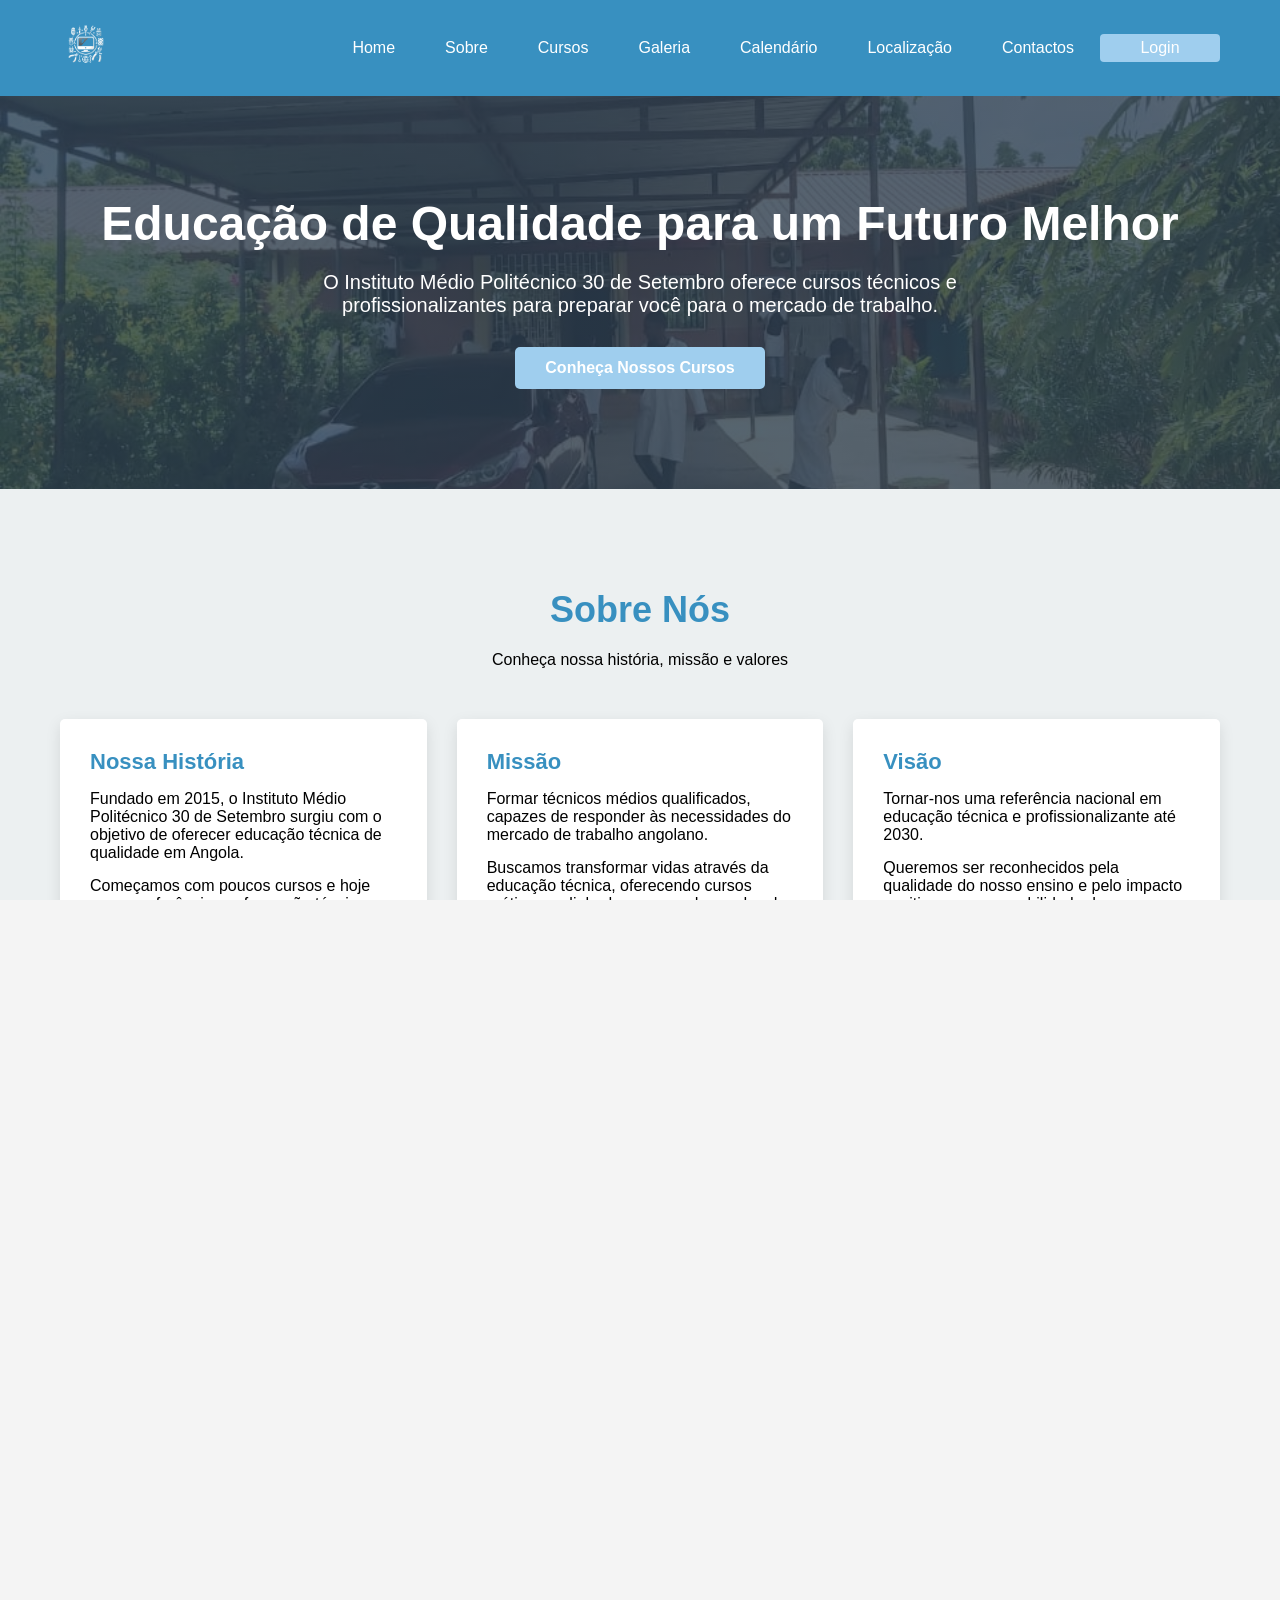
==== index.html @ a4d34aa7 "sending contact" ====
<!DOCTYPE html>
<html lang="pt">
<head>
    <meta charset="UTF-8">
    <meta name="viewport" content="width=device-width, initial-scale=1.0">
    <title>Instituto Médio Politécnico 30 de Setembro</title>
    <link rel="stylesheet" href="css/style.css">
    <link rel="stylesheet" href="css/global.css">
    <link rel="stylesheet" href="css/message-modal.css">
</head>
<body>
    <!-- Header -->
     <!-- From Uiverse.io by abrahamcalsin --> 
  
    <header>
        <div class="container">
            
            <nav>
                <div class="logo"><img src="assets/logo-branco.png" alt=""></span></div>
                
                <button class="mobile-menu-btn">☰</button>
                
                <ul class="menu">
                    <li><a href="#home">Home</a></li>
                    <li><a href="#sobre">Sobre</a></li>
                    <li><a href="#cursos">Cursos</a></li>
                    <li><a href="#galeria">Galeria</a></li>
                    <li><a href="#calendario">Calendário</a></li>
                    <li><a href="#localizacao">Localização</a></li>
                    <li><a href="#contactos">Contactos</a></li>
                    <a href="admin/login.html" class="btn-login">Login</a>
                </ul>
                
                
            </nav>
        </div>
    </header>
    
    <!-- Home/Hero Section -->
    <section class="hero" id="home">
        <div class="container">
            <h1>Educação de Qualidade para um Futuro Melhor</h1>
            <p>O Instituto Médio Politécnico 30 de Setembro oferece cursos técnicos e profissionalizantes para preparar você para o mercado de trabalho.</p>
            <a href="#cursos" class="btn-start">Conheça Nossos Cursos</a>
        </div>
    </section>
    
<!-- Sobre Section -->
<section class="section section-bg" id="sobre">
    <div class="container">
        <div class="section-title">
            <h2>Sobre Nós</h2>
            <p>Conheça nossa história, missão e valores</p>
        </div>
        
        <div class="grid" style="margin-bottom: 50px;">
            <div class="card">
                <h3>Nossa História</h3>
                <p>Fundado em 2015, o Instituto Médio Politécnico 30 de Setembro surgiu com o objetivo de oferecer educação técnica de qualidade em Angola.</p>
                <p>Começamos com poucos cursos e hoje somos referência em formação técnica, com mais de 2.000 alunos formados e parcerias com empresas locais.</p>
            </div>
            
            <div class="card">
                <h3>Missão</h3>
                <p>Formar técnicos médios qualificados, capazes de responder às necessidades do mercado de trabalho angolano.</p>
                <p>Buscamos transformar vidas através da educação técnica, oferecendo cursos práticos e alinhados com as demandas do setor produtivo.</p>
            </div>
            
            <div class="card">
                <h3>Visão</h3>
                <p>Tornar-nos uma referência nacional em educação técnica e profissionalizante até 2030.</p>
                <p>Queremos ser reconhecidos pela qualidade do nosso ensino e pelo impacto positivo na empregabilidade dos nossos alunos.</p>
            </div>
        </div>
    
        
        <div class="grid" style="margin-top: 50px;">
            <div class="card">
                <h3>Nossos Números</h3>
                <ul style="list-style-type: none;">
                    <li>✅ 2.000+ alunos formados</li>
                    <li>✅ 85% taxa de empregabilidade</li>
                    <li>✅ 12 cursos disponíveis</li>
                    <li>✅ 25 professores qualificados</li>
                    <li>✅ 5 laboratórios equipados</li>
                </ul>
            </div>
            
            <div class="card">
                <h3>Nossa Equipe</h3>
                <p>Contamos com professores que são profissionais atuantes no mercado, trazendo experiências reais e conhecimentos atualizados.</p>
                <p>Nosso corpo docente possui formação superior nas suas áreas de atuação, com média de 8 anos de experiência.</p>
            </div>
            
            <div class="card">
                <h3>Parcerias</h3>
                <p>Trabalhamos com as principais empresas e instituições angolanas:</p>
                <div style="display: flex; flex-wrap: wrap; gap: 15px; margin-top: 10px;">
                  
                </div>
            </div>
        </div>
    </div>
</section>
    
    <!-- Cursos Section -->
    <section class="section" id="cursos">
        <div class="container">
            <div class="section-title">
                <h2>Nossos Cursos</h2>
                <p>Programas de formação técnica para todas as áreas</p>
            </div>
            
          
            <div class="grid">
                <div class="card">
                    <h3>Informática</h3>
                    <p>Curso completo de informática com ênfase em programação, redes e manutenção de equipamentos.</p>
                    <p><strong>Area:</strong>Ti</p>
                    <p><strong>Duração:</strong> 3 anos</p>
                    <p><strong>Vagas:</strong> 100</p>
                </div>
                
                <div class="card">
                    <h3>Informática</h3>
                    <p>Curso completo de informática com ênfase em programação, redes e manutenção de equipamentos.</p>
                    <p><strong>Area:</strong>Ti</p>
                    <p><strong>Duração:</strong> 3 anos</p>
                    <p><strong>Vagas:</strong> 100</p>
                </div>
                
                <div class="card">
                    <h3>Informática</h3>
                    <p>Curso completo de informática com ênfase em programação, redes e manutenção de equipamentos.</p>
                    <p><strong>Area:</strong>Ti</p>
                    <p><strong>Duração:</strong> 3 anos</p>
                    <p><strong>Vagas:</strong> 100</p>
                </div>
                
                <div class="card">
                    <h3>Informática</h3>
                    <p>Curso completo de informática com ênfase em programação, redes e manutenção de equipamentos.</p>
                    <p><strong>Area:</strong>Ti</p>
                    <p><strong>Duração:</strong> 3 anos</p>
                    <p><strong>Vagas:</strong> 100</p>
                </div>
                <div class="card">
                    <h3>Informática</h3>
                    <p>Curso completo de informática com ênfase em programação, redes e manutenção de equipamentos.</p>
                    <p><strong>Area:</strong>Ti</p>
                    <p><strong>Duração:</strong> 3 anos</p>
                    <p><strong>Vagas:</strong> 100</p>
                </div>
                <div class="card">
                    <h3>Informática</h3>
                    <p>Curso completo de informática com ênfase em programação, redes e manutenção de equipamentos.</p>
                    <p><strong>Area:</strong>Ti</p>
                    <p><strong>Duração:</strong> 3 anos</p>
                    <p><strong>Vagas:</strong> 100</p>
                </div>
            </div>
        </div>
    </section>
    
    <!-- Galeria Section -->
    <section class="section section-bg" id="galeria">
        <div class="container">
            <div class="section-title">
                <h2>Galeria</h2>
                <p>Momentos da nossa instituição e eventos</p>
            </div>
            
            <div class="gallery">
                <div class="gallery-item">
                    <img src="https://images.unsplash.com/photo-1522202176988-66273c2fd55f?ixlib=rb-1.2.1&auto=format&fit=crop&w=500&q=60" alt="Alunos em aula">
                </div>
                <div class="gallery-item">
                    <img src="https://images.unsplash.com/photo-1523240795612-9a054b0db644?ixlib=rb-1.2.1&auto=format&fit=crop&w=500&q=60" alt="Formatura">
                </div>
                <div class="gallery-item">
                    <img src="https://images.unsplash.com/photo-1434030216411-0b793f4b4173?ixlib=rb-1.2.1&auto=format&fit=crop&w=500&q=60" alt="Laboratório">
                </div>
                <div class="gallery-item">
                    <img src="https://images.unsplash.com/photo-1523050854058-8df90110c9f1?ixlib=rb-1.2.1&auto=format&fit=crop&w=500&q=60" alt="Evento cultural">
                </div>
                <div class="gallery-item">
                    <img src="https://images.unsplash.com/photo-1541178735493-479c1a27ed24?ixlib=rb-1.2.1&auto=format&fit=crop&w=500&q=60" alt="Workshop">
                </div>
                <div class="gallery-item">
                    <img src="https://images.unsplash.com/photo-1503676260728-1c00da094a0b?ixlib=rb-1.2.1&auto=format&fit=crop&w=500&q=60" alt="Biblioteca">
                </div>
            </div>
        </div>
    </section>
    
    <!-- Calendário Section -->
    <section class="section" id="calendario">
        <div class="container">
            <div class="section-title">
                <h2>Calendário Inscrições</h2>
                <p>Datas importantes para matrículas e eventos</p>
            </div>
            
            <div class="calendar">
                <table>
                    <thead>
                        <tr>
                            <th>Curso</th>
                            <th>Título</th>
                            <th>Término</th>
                            <th>Descrição</th>
                            <th>Ação</th>
                        </tr>
                    </thead>
                    <tbody>
                        <tr>
                            <td>Informática</td>
                            <td>Inscrições para o ano lectivo de 2026</td>
                            <td>15/12/2026</td>
                            <td class="event">Este ano vai ser cadastrado novos alunos</td>
                            <td><button class="apply-btn" onclick="openModal('Informática')">Inscrever-se</button></td>
                        </tr>
                        <tr>
                            <td>Electrónica</td>
                            <td>Inscrições para o ano lectivo de 2026</td>
                            <td>15/12/2026</td>
                            <td class="event">Este ano vai ser cadastrado novos alunos</td>
                            <td><button class="apply-btn" onclick="openModal('Electrónica')">Inscrever-se</button></td>
                        </tr>
                        <tr>
                            <td>Mecânica</td>
                            <td>Inscrições para o ano lectivo de 2026</td>
                            <td>15/12/2026</td>
                            <td class="event">Este ano vai ser cadastrado novos alunos</td>
                            <td><button class="apply-btn" onclick="openModal('Mecânica')">Inscrever-se</button></td>
                        </tr>
                        <tr>
                            <td>Enfermagem</td>
                            <td>Inscrições para o ano lectivo de 2026</td>
                            <td>15/12/2026</td>
                            <td class="event">Este ano vai ser cadastrado novos alunos</td>
                            <td><button class="apply-btn" onclick="openModal('Enfermagem')">Inscrever-se</button></td>
                        </tr>
                    </tbody>
                </table>
            </div>
        </div>
    </section>

    <div class="modal-overlay" id="matriculaModal">
        <div class="modal-matricula">
            <div class="modal-header">
                <div class="header-logo">
                    <h2>FICHA DE CONFIRMAÇÃO DE INSCRIÇÃO</h2>
                </div>
                <span class="close-modal" onclick="closeModal()">&times;</span>
            </div>
            
            <div class="modal-body">
                <!-- Página 1 - Dados Pessoais -->
                <div class="page active" id="page1">
                    <div class="form-row">
                        <div class="form-group">
                            <label for="idade">IDADE</label>
                            <input type="number" id="idade" name="idade">
                        </div>
                        <div class="form-group">
                            <label for="sexo">SEXO</label>
                            <select id="sexo" name="sexo">
                                <option value="">Selecione</option>
                                <option value="M">Masculino</option>
                                <option value="F">Feminino</option>
                            </select>
                        </div>
                        <div class="form-group">
                            <label for="processo">PROCESSO Nº</label>
                            <input type="text" id="processo" name="processo">
                        </div>
                    </div>
                    
                    <div class="form-group">
                        <label for="nome">NOME COMPLETO</label>
                        <input type="text" id="nome" name="nome">
                    </div>
                    
                    <div class="form-group">
                        <label for="filiacao">FILIAÇÃO</label>
                        <input type="text" id="filiacao" name="filiacao">
                    </div>
                    
                    <div class="form-row">
                        <div class="form-group">
                            <label for="contacto_aluno">CONTACTO DO ALUNO</label>
                            <input type="text" id="contacto_aluno" name="contacto_aluno">
                        </div>
                        <div class="form-group">
                            <label for="contacto_encarregado">CONTACTO DO ENCARREGADO</label>
                            <input type="text" id="contacto_encarregado" name="contacto_encarregado">
                        </div>
                    </div>
                    
                    <div class="form-row">
                        <div class="form-group">
                            <label for="data_nascimento">DATA DE NASCIMENTO</label>
                            <input type="date" id="data_nascimento" name="data_nascimento">
                        </div>
                        <div class="form-group">
                            <label for="natural">NATURAL</label>
                            <input type="text" id="natural" name="natural">
                        </div>
                        <div class="form-group">
                            <label for="provincia">PROVÍNCIA</label>
                            <input type="text" id="provincia" name="provincia">
                        </div>
                    </div>
                    
                    <div class="form-row">
                        <div class="form-group">
                            <label for="tipo_identificacao">TIPO DE IDENTIFICAÇÃO</label>
                            <select id="tipo_identificacao" name="tipo_identificacao">
                                <option value="">Selecione</option>
                                <option value="BI">Bilhete de Identidade</option>
                                <option value="Passaporte">Passaporte</option>
                                <option value="Outro">Outro</option>
                            </select>
                        </div>
                        <div class="form-group">
                            <label for="numero_identificacao">NÚMERO DE IDENTIFICAÇÃO</label>
                            <input type="text" id="numero_identificacao" name="numero_identificacao">
                        </div>
                        <div class="form-group">
                            <label for="data_validade">DATA DE VALIDADE</label>
                            <input type="date" id="data_validade" name="data_validade">
                        </div>
                    </div>
                    
                    <div class="form-group">
                        <label for="arquivo_identificacao">ARQUIVO DE IDENTIFICAÇÃO</label>
                        <input type="file" id="arquivo_identificacao" name="arquivo_identificacao">
                    </div>
                    <div class="form-group">
                        <label for="arquivo_foto">FOTO TIPO PASSE</label>
                        <input type="file" id="arquivo_foto" name="arquivo_foto">
                    </div>
                </div>
                
                <!-- Página 2 - Dados Acadêmicos -->
                <div class="page" id="page2">
                    <div class="form-group">
                        <label for="ano_lectivo">ANO LECTIVO</label>
                        <input type="text" id="ano_lectivo" name="ano_lectivo" value="2024">
                    </div>
                    
                    
                    
                    <div class="form-group">
                        <label for="tipo_identificacao">CURSO</label>
                        <select id="tipo_identificacao" name="tipo_identificacao">
                            <option value="">Selecione</option>
                            <option value="electricidade">Electricidade</option>
                            <option value="informatica">Informática</option>
                            <option value="Outro">Outro</option>
                        </select>
                    </div>
                    
                    <div class="form-row">
                        <div class="form-group">
                            <label for="classe">CLASSE A FREQUENTAR</label>
                            <select id="classe" name="classe">
                                <option value="">Selecione</option>
                                <option value="10">10ª</option>
                                <option value="11">11ª</option>
                                <option value="12">12ª</option>
                                <option value="13">13ª</option>
                            </select>
                        </div>
                        <div class="form-group">
                            <label for="turno">TURNO</label>
                            <select id="turno" name="turno">
                                <option value="">Selecione</option>
                                <option value="MANHA">MANHÃ</option>
                                <option value="TARDE">TARDE</option>
                            </select>
                        </div>
                    </div>
                    
                    <div class="signature-area" style="display: none;">
                        <p>Certifica-se que o (a) aluno (a):</p>
                        <p>Confirmou a matrícula na <span id="classe_confirmacao">______</span> Classe no turno de <span id="turno_confirmacao">______</span> no curso de <span id="curso_confirmacao">______</span></p>
                        <p>Instituto Politécnico Nº2039 "30 de Setembro" aos <span id="data_confirmacao"></span></p>
                        <p>O (A) FUNCIONÁRIO (A)</p>
                    </div>
                </div>
            </div>
            
            <div class="modal-footer">
                <button class="btn btn-secondary" id="btn-voltar" style="display: none;">Voltar</button>
                <button class="btn btn-primary" id="btn-avancar">Avançar</button>
                <button class="btn btn-primary" id="btn-confirmar" style="display: none;">Confirmar Inscrição</button>
            </div>
        </div>
    </div>
    
    <!-- Localização Section -->
    <section class="section section-bg" id="localizacao">
        <div class="container">
            <div class="section-title">
                <h2>Localização</h2>
                <p>Venha nos visitar em nossas instalações</p>
            </div>
            
            <div class="location">
                <div class="location-info">
                    <h3>Nossa Sede</h3>
                    <p><strong>Endereço:</strong>2573+6QX, Cabolombo</p>
                    <p><strong>Horário:</strong> Segunda a Sexta, 8h às 17h</p>
                    <p><strong>Telefone:</strong> +244 123 456 789</p>
                    <p><strong>Email:</strong> info@imp30setembro.edu.ao</p>
                    
                    <h3 style="margin-top: 30px;">Como Chegar</h3>
                    <p>Transporte público: Autocarros 120, 145, 201</p>
                    <p>Estacionamento dispoVagas no local</p>
                </div>
                
                <div class="location-map">
                    <iframe src="https://www.google.com/maps/embed?pb=!1m18!1m12!1m3!1d1970.41704689055!2d13.153512147496391!3d-8.987409532815944!2m3!1f0!2f0!3f0!3m2!1i1024!2i768!4f13.1!3m3!1m2!1s0x1a5221b99e3e63f9%3A0x634019f3103c2341!2sIMP%2030%20de%20Setembro%20UGP!5e0!3m2!1spt-PT!2sao!4v1743249727822!5m2!1spt-PT!2sao" width="600" height="450" style="border:0;" allowfullscreen="" loading="lazy" referrerpolicy="no-referrer-when-downgrade"></iframe>
                </div>
            </div>
        </div>
    </section>
    
    <!-- Contactos Section -->
    <section class="section" id="contactos">
        <div class="container">
            <div class="section-title">
                <h2>Contactos</h2>
                <p>Entre em contato conosco para mais informações</p>
            </div>
            
            <div class="contact-form">
            <form action="controllers/contactos.php" method="POST" id="form-contato">
                <div class="form-group">
                    <label for="name">Nome Completo *</label>
                    <input type="text" id="name" name="nome" required minlength="3" maxlength="100">
                </div>
                
                <div class="form-group">
                    <label for="email">Email *</label>
                    <input type="email" id="email" name="email" required>
                </div>
                
                <div class="form-group">
                    <label for="subject">Assunto</label>
                    <input type="text" id="subject" name="assunto" maxlength="100">
                </div>
                
                <div class="form-group">
                    <label for="message">Mensagem *</label>
                    <textarea id="message" name="mensagem" required minlength="10" maxlength="1000"></textarea>
                </div>
                
                <button type="submit" class="btn">Enviar Mensagem</button>
            </form>

            </div>
        </div>
    </section>
    
    <!-- Footer -->
    <footer>
        <div class="container">
            <p>&copy; 2023 Instituto Médio Politécnico 30 de Setembro. Todos os direitos reservados.</p>
        </div>
    </footer>


    <script src="js/message-modal.js"></script>
    <script src="js/script.js"></script>
    <script src="apis/contacts.js"></script>
</body>
</html>
---- css/style.css ----
@import url('../css/modal-matricula.css');


* {
  margin: 0;
  padding: 0;
  box-sizing: border-box;
  font-family: Arial, sans-serif;
}

html, body {
  height: 100%;
  overflow-x: hidden;
}

a,
a:visited,
a:hover,
a:active {
text-decoration: none;
color: inherit;


}

a {
  all: unset; 
  display: inline-block;
  cursor: pointer; 
  text-decoration: none; 
  color: inherit; 
}

body {
  font-family: Arial, sans-serif;
  margin: 0;
  padding: 0;
  background-color: #f4f4f4;
}

h2 {
  margin: 20px 0;
}

:root {
  --primary: #3890C0;
  --secondary: #9fceee;
  --accent: #e74c3c;
  --light: #ecf0f1;
  --dark: #2c3e50;
  --transition-time: 0.3s;
  --transition-type: ease-in-out;
}

* {
  scroll-behavior: smooth;
}

.container {
  max-width: 1200px;
  z-index: 1;

  margin: 0 auto;
  padding: 0 20px;
  transition: all var(--transition-time) var(--transition-type);
}

/* Header */
header {
  background-color: var(--primary);
  color: white;
  padding: 20px 0;
  position: sticky;
  top: 0;
  z-index: 1;
  z-index: 100;
  overflow-y: hidden;
  transition: all var(--transition-time) var(--transition-type);
}

nav {
  z-index: 1;
  display: flex;
  justify-content: space-between;
  align-items: center;
   overflow-x: hidden;
  transition: all var(--transition-time) var(--transition-type);
}

.logo {
  font-size: 24px;
  font-weight: bold;
  transition: all var(--transition-time) var(--transition-type);
}

.logo img {
  width: 50px;
  transition: transform 0.5s ease;
}

.logo:hover img {
  transform: rotate(10deg) scale(1.1);
}

.logo span {
  color: var(--secondary);
  transition: color var(--transition-time) var(--transition-type);
}

.cadastrar {
  text-align: center;
  transition: all var(--transition-time) var(--transition-type);
}

.cadastrar a {
  text-decoration: underline;
  color: #2980b9;
  transition: all var(--transition-time) var(--transition-type);
}

.cadastrar a:hover {
  color: var(--accent);
  text-decoration: none;
}

.menu {
  display: flex;
  list-style: none;
  transition: all var(--transition-time) var(--transition-type);
}

.menu li {
  margin-left: 30px;
  transition: all var(--transition-time) var(--transition-type);
}

.menu a {
  color: white;
  text-decoration: none;
  font-weight: 500;
  transition: all var(--transition-time) var(--transition-type);
  padding: 5px 10px;
  border-radius: 4px;
}

.menu .btn-login {
  margin-left: 1rem;
}

.menu a:hover {
  color: var(--secondary);
  background-color: rgba(255, 255, 255, 0.1);
  transform: translateY(-2px);
}

.menu a:focus {
  outline: 2px solid var(--light);
  outline-offset: 3px;
}

.mobile-menu-btn {
  display: none;
  background: none;
  border: none;
  color: white;
  font-size: 24px;
  cursor: pointer;
  transition: transform 0.2s ease;
}

.mobile-menu-btn:active {
  transform: scale(0.9);
  
}

.menu.active{
  z-index: 100;
}

/* Hero Section */
.hero {
  background: linear-gradient(rgba(44, 62, 80, 0.8), rgba(44, 62, 80, 0.8)), url('./../assets/background.jpeg');
  background-size: cover;
  background-position: center;
  color: white;
  padding: 100px 0;
  text-align: center;
  /* animation: fadeIn 1s ease-out; */
}

@keyframes fadeIn {
  from { opacity: 0; }
  to { opacity: 1; }
}

.hero h1 {
  font-size: 48px;
  margin-bottom: 20px;
  animation: slideUp 0.8s ease-out;
}

.hero p {
  font-size: 20px;
  max-width: 800px;
  margin: 0 auto 30px;
  animation: slideUp 0.8s ease-out 0.2s forwards;
  opacity: 0;
}

@keyframes slideUp {
  from { 
    opacity: 0;
    transform: translateY(20px);
  }
  to { 
    opacity: 1;
    transform: translateY(0);
  }
}

.btn {
  display: inline-block;
  background-color: var(--secondary);
  color: white;
  width: 100%;
  padding: 12px 30px;
  border: none;
  border-radius: 5px;
  text-decoration: none;
  text-align: center;
  font-weight: bold;
  transition: all var(--transition-time) var(--transition-type);
  cursor: pointer;
}

.btn-login {
  display: inline-block;
  background-color: var(--secondary);
  color: white;
  width: 100px;
  padding: 12px 30px;
  border-radius: 5px;
  text-decoration: none;
  text-align: center;
  font-weight: bold;
  transition: all var(--transition-time) var(--transition-type);
  cursor: pointer;
}

.btn-start {
  display: inline-block;
  background-color: var(--secondary);
  color: white;
  padding: 12px 30px;
  border-radius: 5px;
  text-decoration: none;
  text-align: center;
  font-weight: bold;
  transition: all var(--transition-time) var(--transition-type);
  cursor: pointer;
  animation: pulse 2s infinite;
}

@keyframes pulse {
  0% { transform: scale(1); }
  50% { transform: scale(1.05); }
  100% { transform: scale(1); }
}

.btn:hover, .btn-login:hover, .btn-start:hover {
  background-color: #2980b9;
  transform: translateY(-3px);
  box-shadow: 0 10px 20px rgba(0,0,0,0.1);
}

.btn:focus, .btn-login:focus, .btn-start:focus {
  outline: none;
  box-shadow: 0 0 0 3px rgba(41, 128, 185, 0.5);
}

/* Common Sections */
.section {
  padding: 80px 0;
  transition: all var(--transition-time) var(--transition-type);
}

.section-title {
  text-align: center;
  margin-bottom: 50px;
  transition: all var(--transition-time) var(--transition-type);
}

.section-title h2 {
  font-size: 36px;
  color: var(--primary);
  position: relative;
  display: inline-block;
}

.section-title h2::after {
  content: '';
  position: absolute;
  width: 50%;
  height: 3px;
  background: var(--secondary);
  bottom: -10px;
  left: 25%;
  transform: scaleX(0);
  transform-origin: center;
  transition: transform 0.5s ease;
}

.section-title h2:hover::after {
  transform: scaleX(1);
}

.section-bg {
  background-color: var(--light);
}

.section-dark {
  background-color: var(--primary);
  color: white;
}

/* Timeline */
.timeline {
  position: relative;
  max-width: 800px;
  margin: 0 auto;
  transition: all var(--transition-time) var(--transition-type);
}

.timeline::after {
  content: '';
  position: absolute;
  width: 6px;
  background-color: var(--secondary);
  top: 0;
  bottom: 0;
  left: 50%;
  margin-left: -3px;
  transition: all var(--transition-time) var(--transition-type);
}

.timeline-item {
  padding: 10px 40px;
  position: relative;
  width: 50%;
  box-sizing: border-box;
  transition: all var(--transition-time) var(--transition-type);
}

.timeline-item::after {
  content: '';
  position: absolute;
  width: 25px;
  height: 25px;
  background-color: white;
  border: 4px solid var(--secondary);
  border-radius: 50%;
  top: 15px;
  z-index: 1;
  transition: all var(--transition-time) var(--transition-type);
}

.timeline-item:hover::after {
  background-color: var(--secondary);
  transform: scale(1.2);
}

.left {
  left: 0;
}

.right {
  left: 50%;
}

.left::after {
  right: -12px;
}

.right::after {
  left: -12px;
}

.timeline-content {
  padding: 20px;
  background-color: white;
  border-radius: 5px;
  box-shadow: 0 5px 15px rgba(0,0,0,0.1);
  transition: all var(--transition-time) var(--transition-type);
}

.timeline-content:hover {
  box-shadow: 0 10px 25px rgba(0,0,0,0.15);
}

.timeline-content h3 {
  color: var(--secondary);
  margin-bottom: 10px;
  transition: all var(--transition-time) var(--transition-type);
}

/* Grid Layout */
.grid {
  display: grid;
  grid-template-columns: repeat(auto-fit, minmax(300px, 1fr));
  gap: 30px;
  margin-top: 50px;
  transition: all var(--transition-time) var(--transition-type);
}

.card {
  background-color: white;
  border-radius: 5px;
  box-shadow: 0 5px 15px rgba(0,0,0,0.1);
  padding: 30px;
  transition: all var(--transition-time) var(--transition-type);
  transform: translateY(0);
}

.card:hover {
  transform: translateY(-10px);
  box-shadow: 0 15px 30px rgba(0,0,0,0.2);
}

.card h3 {
  color: var(--primary);
  margin-bottom: 15px;
  font-size: 22px;
  transition: all var(--transition-time) var(--transition-type);
}

.card:hover h3 {
  color: var(--accent);
}

.card p {
  margin-bottom: 15px;
  transition: all var(--transition-time) var(--transition-type);
}

/* Gallery */
.gallery {
  display: grid;
  grid-template-columns: repeat(auto-fill, minmax(250px, 1fr));
  gap: 20px;
  margin-top: 40px;
  transition: all var(--transition-time) var(--transition-type);
}

.gallery-item {
  overflow: hidden;
  border-radius: 5px;
  box-shadow: 0 5px 15px rgba(0,0,0,0.1);
  transition: all var(--transition-time) var(--transition-type);
  position: relative;
}

.gallery-item::before {
  content: '';
  position: absolute;
  top: 0;
  left: 0;
  right: 0;
  bottom: 0;
  background: rgba(0,0,0,0.3);
  opacity: 0;
  transition: opacity var(--transition-time) var(--transition-type);
  z-index: 1;
}

.gallery-item:hover::before {
  opacity: 1;
}

.gallery-item img {
  width: 100%;
  height: 200px;
  object-fit: cover;
  transition: transform 0.5s ease, filter 0.3s ease;
}

.gallery-item:hover img {
  transform: scale(1.05);
  filter: brightness(1.1);
}

/* Calendar */
.calendar {
  max-width: 100vw;
  margin: 40px auto 0;
  background: white;
  padding: 30px;
  border-radius: 5px;
  box-shadow: 0 5px 15px rgba(0,0,0,0.1);
  transition: all var(--transition-time) var(--transition-type);
  overflow-x: auto; /* Adiciona scroll horizontal quando necessário */
  -webkit-overflow-scrolling: touch; /* Scroll suave em dispositivos móveis */
}

.calendar::-webkit-scrollbar {
  height: 8px;
  width: 8px;
}

.calendar::-webkit-scrollbar-thumb {
  background-color: var(--secondary);
  border-radius: 4px;
}

.calendar::-webkit-scrollbar-track {
  background-color: var(--light);
  border-radius: 4px;
}

.calendar table {
  width: 100%;
  border-collapse: collapse;
  transition: all var(--transition-time) var(--transition-type);
  min-width: 600px; /* Largura mínima para garantir que a tabela não fique muito estreita */
}

.calendar th, .calendar td {
  padding: 10px;
  text-align: center;
  border: 1px solid #ddd;
  transition: all var(--transition-time) var(--transition-type);
  white-space: nowrap; /* Impede que o texto quebre em várias linhas */
}

.calendar th {
  background-color: var(--secondary);
  color: white;
}

.calendar td:hover {
  background-color: var(--light);
}

.calendar .event {
  background-color: var(--light);
  font-weight: bold;
  transition: all var(--transition-time) var(--transition-type);
}

.calendar .event:hover {
  background-color: var(--secondary);
  color: white;
}

/* Location */
.location {
  display: grid;
  grid-template-columns: 1fr 1fr;
  gap: 40px;
  margin-top: 40px;
  transition: all var(--transition-time) var(--transition-type);
}

.location-info h3 {
  margin-bottom: 20px;
  color: var(--primary);
  transition: all var(--transition-time) var(--transition-type);
}

.location-info p {
  margin-bottom: 15px;
  transition: all var(--transition-time) var(--transition-type);
}

.location-map {
  height: 400px;
  border-radius: 5px;
  overflow: hidden;
  box-shadow: 0 5px 15px rgba(0,0,0,0.1);
  transition: all var(--transition-time) var(--transition-type);
}

.location-map:hover {
  box-shadow: 0 10px 25px rgba(0,0,0,0.2);
}

.location-map iframe {
  width: 100%;
  height: 100%;
  border: none;
  transition: all var(--transition-time) var(--transition-type);
}

/* Contact Form */
.contact-form {
  max-width: 600px;
  margin: 0 auto;
  background-color: white;
  padding: 40px;
  border-radius: 5px;
  box-shadow: 0 5px 15px rgba(0,0,0,0.1);
  transition: all var(--transition-time) var(--transition-type);
}

.contact-form:hover {
  box-shadow: 0 10px 25px rgba(0,0,0,0.15);
}

.form-group {
  margin-bottom: 20px;
  transition: all var(--transition-time) var(--transition-type);
}

.form-group label {
  display: block;
  margin-bottom: 5px;
  font-weight: bold;
  transition: all var(--transition-time) var(--transition-type);
}

.form-group input,
.form-group textarea {
  width: 100%;
  padding: 10px;
  border: 1px solid #ddd;
  border-radius: 5px;
  transition: all var(--transition-time) var(--transition-type);
}

.form-group input:focus,
.form-group textarea:focus {
  outline: none;
  border-color: var(--secondary);
  box-shadow: 0 0 0 3px rgba(57, 144, 192, 0.2);
}

.form-group textarea {
  height: 150px;
  resize: vertical;
  transition: all var(--transition-time) var(--transition-type);
}

/* Footer */
footer {
  background-color: var(--dark);
  color: white;
  padding: 30px 0;
  text-align: center;
  transition: all var(--transition-time) var(--transition-type);
}

footer a {
  color: var(--secondary);
  transition: all var(--transition-time) var(--transition-type);
}

footer a:hover {
  color: white;
  text-decoration: none;
}

tbody {
  overflow-x: auto;
}

/* Modal */
.modal {
  display: none;
  position: fixed;
  z-index: 1000;
  left: 0;
  top: 0;
  width: 100%;
  height: 100%;
  overflow: auto;
  background-color: rgba(0,0,0,0.5);
  animation: fadeIn 0.3s ease-out;
}

.modal-content {
  background-color: white;
  margin: 10% auto;
  padding: 30px;
  border-radius: 5px;
  box-shadow: 0 5px 30px rgba(0,0,0,0.3);
  width: 90%;
  max-width: 600px;
  position: relative;
  animation: modalopen 0.5s;
}

@keyframes modalopen {
  from { opacity: 0; transform: translateY(-50px); }
  to { opacity: 1; transform: translateY(0); }
}

.close-btn {
  position: absolute;
  top: 15px;
  right: 15px;
  font-size: 24px;
  cursor: pointer;
  color: var(--dark);
  transition: all var(--transition-time) var(--transition-type);
}

.close-btn:hover {
  color: var(--accent);
  transform: rotate(90deg);
}

/* Estilo para o botão na tabela */
.apply-btn {
  background-color: var(--secondary);
  color: white;
  border: none;
  padding: 8px 15px;
  border-radius: 4px;
  cursor: pointer;
  transition: all var(--transition-time) var(--transition-type);
}

.apply-btn:hover {
  background-color: #2980b9;
  transform: translateY(-2px);
}

.apply-btn:focus {
  outline: none;
  box-shadow: 0 0 0 3px rgba(41, 128, 185, 0.5);
}

/* Ajustes na tabela */
.calendar td {
  vertical-align: middle;
  transition: all var(--transition-time) var(--transition-type);
}

/* Focus styles for accessibility */
a:focus, button:focus, input:focus, textarea:focus, select:focus {
  outline: 2px solid var(--secondary);
  outline-offset: 2px;
}

/* Responsive */
@media screen and (max-width: 768px) {
  .menu {
    display: none;
    flex-direction: column;
    position: fixed; /* Mudado de absolute para fixed */
    top: 80px; /* Ajustado para ficar abaixo do header */
    left: 0;
    right: 0;
    width: 97.2%;
    background-color: var(--primary);
    padding: 20px;
    animation: slideDown 0.3s ease-out;
    z-index: 99; /* Garante que fique acima de outros elementos */
    box-shadow: 0 10px 15px rgba(0,0,0,0.1);
  }
  
  .menu.active {
    display: flex;
  }
  
  .menu li {
    margin: 15px 0; /* Aumentado o espaçamento */
    width: 100%;
  }
  
  .menu a {
    display: block;
    padding: 10px;
    width: 100%;
  }
  
  .mobile-menu-btn {
    display: block;
    z-index: 100; /* Garante que o botão fique acima do menu */
  }
  
  .btn-login {
    margin-right: 0; /* Remove a margem errada */
    width: auto; /* Ajusta a largura */
    margin-left: 0;
  }
  
  .timeline::after {
    left: 31px;
  }

  .btn-login {
    align-items: flex-start;
    margin-right: 56rem;
  }
  
  .timeline-item {
    width: 100%;
    padding-left: 70px;
    padding-right: 25px;
  }
  
  .timeline-item::after {
    left: 18px;
  }
  
  .left::after,
  .right::after {
    left: 18px;
  }
  
  .right {
    left: 0;
  }
  
  .location {
    grid-template-columns: 1fr;
  }
  
  /* Smooth transitions for mobile menu */
  .mobile-menu-btn {
    transition: transform 0.2s ease;
  }
  
  .mobile-menu-btn:active {
    transform: scale(0.9);
  }

  .calendar {
    padding: 15px;
    margin: 20px auto 0;
  }
  
  .calendar th, .calendar td {
    padding: 8px 5px;
    font-size: 14px;
  }
}
---- css/global.css ----
html{
  overflow-x: hidden;
 
}

 .logo{
  width: 100px;
}

a,
a:visited,
a:hover,
a:active {
  text-decoration: none;
  color: inherit;
 
  
}

a {
    all: unset; 
    display: inline-block;
    cursor: pointer; 
    text-decoration: none; 
    color: inherit; 
}
---- css/message-modal.css ----
/* message-modal.css */
.message-modal {
    display: none;
    position: fixed;
    top: 50%;
    left: 50%;
    transform: translate(-50%, -50%);
    width: 350px;
    max-width: 90%;
    background-color: white;
    border-radius: 8px;
    box-shadow: 0 4px 12px rgba(0, 0, 0, 0.15);
    z-index: 1100;
    overflow: hidden;
}

.message-modal.active {
    display: block;
    animation: fadeIn 0.3s ease;
}

.message-modal-overlay {
    display: none;
    position: fixed;
    top: 0;
    left: 0;
    width: 100%;
    height: 100%;
    background-color: rgba(0, 0, 0, 0.5);
    z-index: 1099;
}

.message-modal-overlay.active {
    display: block;
}

.message-modal-header {
    padding: 16px 20px;
    display: flex;
    align-items: center;
    text-align: center;
    border-bottom: 1px solid #eee;
}

.message-modal-header.success {
    background-color: #4CAF50;
    color: white;
}

.message-modal-header.error {
    background-color: #f44336;
    color: white;
}

.message-modal-header.info {
    background-color: #2196F3;
    color: white;
}

.message-modal-header.warning {
    background-color: #ff9800;
    color: white;
}

.message-modal-icon {
    margin-right: 10px;
    font-size: 1.5rem;
}

.message-modal-title {
    margin: 0;
    font-size: 1.1rem;
    font-weight: 500;
    text-align: center;
}

.message-modal-body {
    padding: 20px;
    color: #555;
}

.message-modal-footer {
    padding: 12px 20px;
    display: flex;
    justify-content: flex-end;
    border-top: 1px solid #eee;
}

.message-modal-button {
    padding: 8px 16px;
    border: none;
    border-radius: 4px;
    width: 100%;
    background-color: #459FCF;
    color: white;
    cursor: pointer;
    transition: background-color 0.2s;
}

.message-modal-button:hover {
    background-color: #3a8ab8;
}

@keyframes fadeIn {
    from { opacity: 0; transform: translate(-50%, -60%); }
    to { opacity: 1; transform: translate(-50%, -50%); }
}
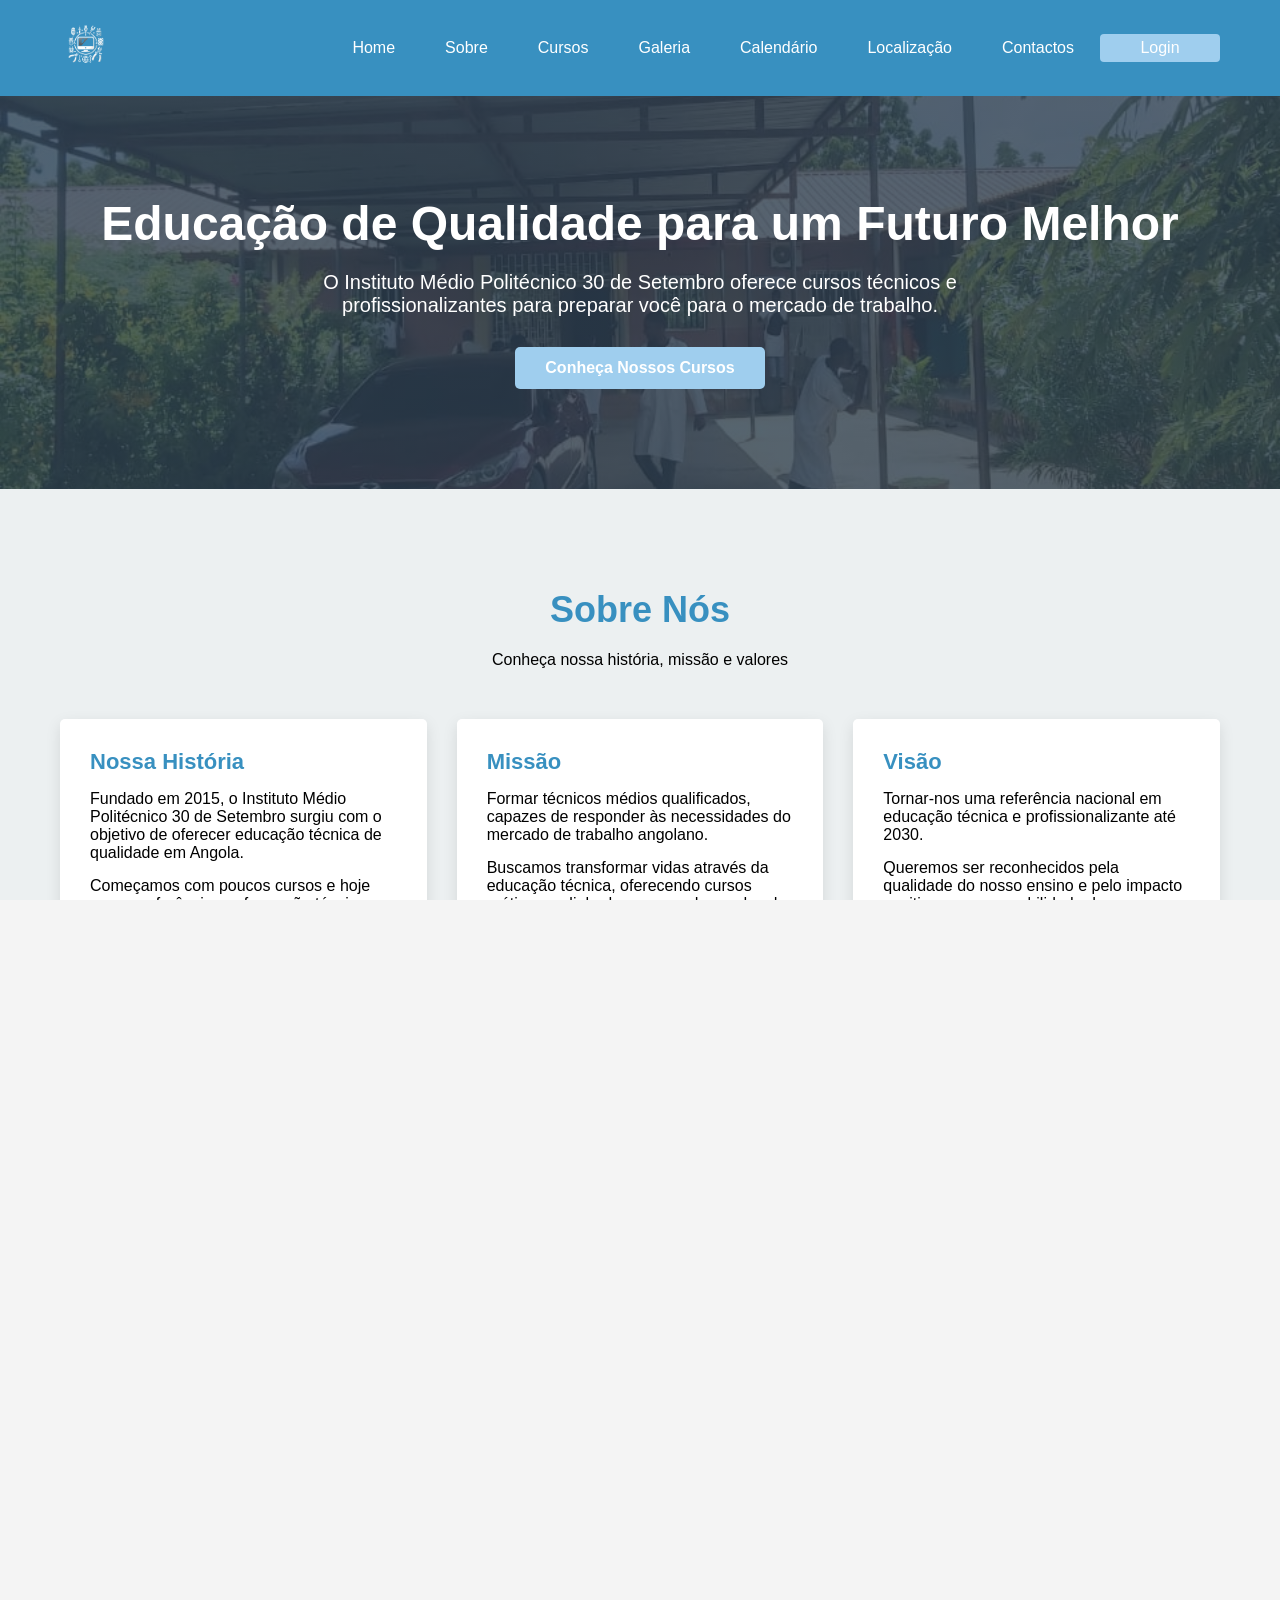
==== commit 1b90824d: "sending galery" ====
--- a/index.html
+++ b/index.html
@@ -162,37 +162,22 @@
         </div>
     </section>
     
-    <!-- Galeria Section -->
-    <section class="section section-bg" id="galeria">
-        <div class="container">
-            <div class="section-title">
-                <h2>Galeria</h2>
-                <p>Momentos da nossa instituição e eventos</p>
-            </div>
-            
-            <div class="gallery">
-                <div class="gallery-item">
-                    <img src="https://images.unsplash.com/photo-1522202176988-66273c2fd55f?ixlib=rb-1.2.1&auto=format&fit=crop&w=500&q=60" alt="Alunos em aula">
-                </div>
-                <div class="gallery-item">
-                    <img src="https://images.unsplash.com/photo-1523240795612-9a054b0db644?ixlib=rb-1.2.1&auto=format&fit=crop&w=500&q=60" alt="Formatura">
-                </div>
-                <div class="gallery-item">
-                    <img src="https://images.unsplash.com/photo-1434030216411-0b793f4b4173?ixlib=rb-1.2.1&auto=format&fit=crop&w=500&q=60" alt="Laboratório">
-                </div>
-                <div class="gallery-item">
-                    <img src="https://images.unsplash.com/photo-1523050854058-8df90110c9f1?ixlib=rb-1.2.1&auto=format&fit=crop&w=500&q=60" alt="Evento cultural">
-                </div>
-                <div class="gallery-item">
-                    <img src="https://images.unsplash.com/photo-1541178735493-479c1a27ed24?ixlib=rb-1.2.1&auto=format&fit=crop&w=500&q=60" alt="Workshop">
-                </div>
-                <div class="gallery-item">
-                    <img src="https://images.unsplash.com/photo-1503676260728-1c00da094a0b?ixlib=rb-1.2.1&auto=format&fit=crop&w=500&q=60" alt="Biblioteca">
-                </div>
-            </div>
-        </div>
-    </section>
-    
+<!-- Galeria Section -->
+<section class="section section-bg" id="galeria">
+    <div class="container">
+        <div class="section-title">
+            <h2>Galeria</h2>
+            <p>Momentos da nossa instituição e eventos</p>
+        </div>
+        
+        <div class="gallery" id="gallery-container">
+            <!-- Itens serão inseridos dinamicamente via JS -->
+            <div class="gallery-loading">
+                <p>Carregando galeria...</p>
+            </div>
+        </div>
+    </div>
+</section>
     <!-- Calendário Section -->
     <section class="section" id="calendario">
         <div class="container">
@@ -200,7 +185,6 @@
                 <h2>Calendário Inscrições</h2>
                 <p>Datas importantes para matrículas e eventos</p>
             </div>
-            
             <div class="calendar">
                 <table>
                     <thead>
@@ -212,41 +196,13 @@
                             <th>Ação</th>
                         </tr>
                     </thead>
-                    <tbody>
-                        <tr>
-                            <td>Informática</td>
-                            <td>Inscrições para o ano lectivo de 2026</td>
-                            <td>15/12/2026</td>
-                            <td class="event">Este ano vai ser cadastrado novos alunos</td>
-                            <td><button class="apply-btn" onclick="openModal('Informática')">Inscrever-se</button></td>
-                        </tr>
-                        <tr>
-                            <td>Electrónica</td>
-                            <td>Inscrições para o ano lectivo de 2026</td>
-                            <td>15/12/2026</td>
-                            <td class="event">Este ano vai ser cadastrado novos alunos</td>
-                            <td><button class="apply-btn" onclick="openModal('Electrónica')">Inscrever-se</button></td>
-                        </tr>
-                        <tr>
-                            <td>Mecânica</td>
-                            <td>Inscrições para o ano lectivo de 2026</td>
-                            <td>15/12/2026</td>
-                            <td class="event">Este ano vai ser cadastrado novos alunos</td>
-                            <td><button class="apply-btn" onclick="openModal('Mecânica')">Inscrever-se</button></td>
-                        </tr>
-                        <tr>
-                            <td>Enfermagem</td>
-                            <td>Inscrições para o ano lectivo de 2026</td>
-                            <td>15/12/2026</td>
-                            <td class="event">Este ano vai ser cadastrado novos alunos</td>
-                            <td><button class="apply-btn" onclick="openModal('Enfermagem')">Inscrever-se</button></td>
-                        </tr>
+                    <tbody id="calendar-body">
+                        <!-- Os dados serão inseridos aqui via JavaScript -->
                     </tbody>
                 </table>
             </div>
         </div>
     </section>
-
     <div class="modal-overlay" id="matriculaModal">
         <div class="modal-matricula">
             <div class="modal-header">
@@ -256,148 +212,143 @@
                 <span class="close-modal" onclick="closeModal()">&times;</span>
             </div>
             
-            <div class="modal-body">
-                <!-- Página 1 - Dados Pessoais -->
-                <div class="page active" id="page1">
-                    <div class="form-row">
-                        <div class="form-group">
-                            <label for="idade">IDADE</label>
-                            <input type="number" id="idade" name="idade">
-                        </div>
-                        <div class="form-group">
-                            <label for="sexo">SEXO</label>
-                            <select id="sexo" name="sexo">
-                                <option value="">Selecione</option>
-                                <option value="M">Masculino</option>
-                                <option value="F">Feminino</option>
-                            </select>
-                        </div>
-                        <div class="form-group">
-                            <label for="processo">PROCESSO Nº</label>
-                            <input type="text" id="processo" name="processo">
+            <form id="form-matricula" action="controllers/inscricoes.php" method="POST" enctype="multipart/form-data" novalidate>
+                <div class="modal-body">
+                    <!-- Página 1 - Dados Pessoais -->
+                    <div class="page active" id="page1">
+                        <div class="form-row">
+                            <div class="form-group">
+                                <label for="idade">IDADE *</label>
+                                <input type="number" id="idade" name="idade" class="validate" min="10" max="30" required>
+                            </div>
+                            <div class="form-group">
+                                <label for="genero">SEXO *</label>
+                                <select id="genero" name="genero" class="validate" required>
+                                    <option value="">Selecione</option>
+                                    <option value="M">Masculino</option>
+                                    <option value="F">Feminino</option>
+                                </select>
+                            </div>
+                            <div class="form-group">
+                                <label for="numero_do_processo">PROCESSO Nº *</label>
+                                <input type="text" id="numero_do_processo" name="numero_do_processo" class="validate" required>
+                            </div>
+                        </div>
+                        
+                        <div class="form-group">
+                            <label for="nome_completo">NOME COMPLETO *</label>
+                            <input type="text" id="nome_completo" name="nome_completo" class="validate" required minlength="5" maxlength="100">
+                        </div>
+                        
+                        <div class="form-group">
+                            <label for="filiacao">FILIAÇÃO *</label>
+                            <input type="text" id="filiacao" name="filiacao" class="validate" required>
+                        </div>
+                        
+                        <div class="form-row">
+                            <div class="form-group">
+                                <label for="contacto_do_aluno">CONTACTO DO ALUNO *</label>
+                                <input type="tel" id="contacto_do_aluno" name="contacto_do_aluno" class="validate" required pattern="[0-9]{9}">
+                            </div>
+                            <div class="form-group">
+                                <label for="contacto_do_encarregado">CONTACTO DO ENCARREGADO *</label>
+                                <input type="tel" id="contacto_do_encarregado" name="contacto_do_encarregado" class="validate" required pattern="[0-9]{9}">
+                            </div>
+                        </div>
+                        
+                        <div class="form-row">
+                            <div class="form-group">
+                                <label for="data_de_nascimento">DATA DE NASCIMENTO *</label>
+                                <input type="date" id="data_de_nascimento" name="data_de_nascimento" class="validate" required>
+                            </div>
+                            <div class="form-group">
+                                <label for="natural_de">NATURAL *</label>
+                                <input type="text" id="natural_de" name="natural_de" class="validate" required>
+                            </div>
+                            <div class="form-group">
+                                <label for="provincia">PROVÍNCIA *</label>
+                                <input type="text" id="provincia" name="provincia" class="validate" required>
+                            </div>
+                        </div>
+                        
+                        <div class="form-row">
+                            <div class="form-group">
+                                <label for="tipo_de_identificacao">TIPO DE IDENTIFICAÇÃO *</label>
+                                <select id="tipo_de_identificacao" name="tipo_de_identificacao" class="validate" required>
+                                    <option value="">Selecione</option>
+                                    <option value="BI">Bilhete de Identidade</option>
+                                    <option value="Passaporte">Passaporte</option>
+                                    <option value="Outro">Outro</option>
+                                </select>
+                            </div>
+                            <div class="form-group">
+                                <label for="numero_de_identificacao">NÚMERO DE IDENTIFICAÇÃO *</label>
+                                <input type="text" id="numero_de_identificacao" name="numero_de_identificacao" class="validate" required>
+                            </div>
+                            <div class="form-group">
+                                <label for="data_validade">DATA DE VALIDADE *</label>
+                                <input type="date" id="data_validade" name="data_validade" class="validate" required>
+                            </div>
+                        </div>
+                        
+                        <div class="form-group">
+                            <label for="arquivo_de_identificacao">ARQUIVO DE IDENTIFICAÇÃO *</label>
+                            <input type="file" id="arquivo_de_identificacao" name="arquivo_de_identificacao" class="validate" accept=".pdf,.jpg,.jpeg,.png" required>
+                        </div>
+                        <div class="form-group">
+                            <label for="foto_tipo_passe">FOTO TIPO PASSE *</label>
+                            <input type="file" id="foto_tipo_passe" name="foto_tipo_passe" class="validate" accept=".jpg,.jpeg,.png" required>
                         </div>
                     </div>
                     
-                    <div class="form-group">
-                        <label for="nome">NOME COMPLETO</label>
-                        <input type="text" id="nome" name="nome">
-                    </div>
-                    
-                    <div class="form-group">
-                        <label for="filiacao">FILIAÇÃO</label>
-                        <input type="text" id="filiacao" name="filiacao">
-                    </div>
-                    
-                    <div class="form-row">
-                        <div class="form-group">
-                            <label for="contacto_aluno">CONTACTO DO ALUNO</label>
-                            <input type="text" id="contacto_aluno" name="contacto_aluno">
-                        </div>
-                        <div class="form-group">
-                            <label for="contacto_encarregado">CONTACTO DO ENCARREGADO</label>
-                            <input type="text" id="contacto_encarregado" name="contacto_encarregado">
-                        </div>
-                    </div>
-                    
-                    <div class="form-row">
-                        <div class="form-group">
-                            <label for="data_nascimento">DATA DE NASCIMENTO</label>
-                            <input type="date" id="data_nascimento" name="data_nascimento">
-                        </div>
-                        <div class="form-group">
-                            <label for="natural">NATURAL</label>
-                            <input type="text" id="natural" name="natural">
-                        </div>
-                        <div class="form-group">
-                            <label for="provincia">PROVÍNCIA</label>
-                            <input type="text" id="provincia" name="provincia">
-                        </div>
-                    </div>
-                    
-                    <div class="form-row">
-                        <div class="form-group">
-                            <label for="tipo_identificacao">TIPO DE IDENTIFICAÇÃO</label>
-                            <select id="tipo_identificacao" name="tipo_identificacao">
+                    <!-- Página 2 - Dados Acadêmicos -->
+                    <div class="page" id="page2">
+                        <div class="form-group">
+                            <label for="ano_lectivo">ANO LECTIVO *</label>
+                            <input type="text" id="ano_lectivo" name="ano_lectivo" value="2024" readonly>
+                        </div>
+                        
+                        <div class="form-group">
+                            <label for="curso">CURSO *</label>
+                            <select id="curso" name="curso" class="validate" required>
                                 <option value="">Selecione</option>
-                                <option value="BI">Bilhete de Identidade</option>
-                                <option value="Passaporte">Passaporte</option>
+                                <option value="electricidade">Electricidade</option>
+                                <option value="informatica">Informática</option>
                                 <option value="Outro">Outro</option>
                             </select>
                         </div>
-                        <div class="form-group">
-                            <label for="numero_identificacao">NÚMERO DE IDENTIFICAÇÃO</label>
-                            <input type="text" id="numero_identificacao" name="numero_identificacao">
-                        </div>
-                        <div class="form-group">
-                            <label for="data_validade">DATA DE VALIDADE</label>
-                            <input type="date" id="data_validade" name="data_validade">
-                        </div>
+                        
+                        <div class="form-row">
+                            <div class="form-group">
+                                <label for="classe">CLASSE A FREQUENTAR *</label>
+                                <select id="classe" name="classe" class="validate" required>
+                                    <option value="">Selecione</option>
+                                    <option value="10">10ª</option>
+                                    <option value="11">11ª</option>
+                                    <option value="12">12ª</option>
+                                    <option value="13">13ª</option>
+                                </select>
+                            </div>
+                            <div class="form-group">
+                                <label for="turno">TURNO *</label>
+                                <select id="turno" name="turno" class="validate" required>
+                                    <option value="">Selecione</option>
+                                    <option value="MANHA">MANHÃ</option>
+                                    <option value="TARDE">TARDE</option>
+                                </select>
+                            </div>
+                        </div>
+                        
+                       
                     </div>
-                    
-                    <div class="form-group">
-                        <label for="arquivo_identificacao">ARQUIVO DE IDENTIFICAÇÃO</label>
-                        <input type="file" id="arquivo_identificacao" name="arquivo_identificacao">
-                    </div>
-                    <div class="form-group">
-                        <label for="arquivo_foto">FOTO TIPO PASSE</label>
-                        <input type="file" id="arquivo_foto" name="arquivo_foto">
-                    </div>
-                </div>
-                
-                <!-- Página 2 - Dados Acadêmicos -->
-                <div class="page" id="page2">
-                    <div class="form-group">
-                        <label for="ano_lectivo">ANO LECTIVO</label>
-                        <input type="text" id="ano_lectivo" name="ano_lectivo" value="2024">
-                    </div>
-                    
-                    
-                    
-                    <div class="form-group">
-                        <label for="tipo_identificacao">CURSO</label>
-                        <select id="tipo_identificacao" name="tipo_identificacao">
-                            <option value="">Selecione</option>
-                            <option value="electricidade">Electricidade</option>
-                            <option value="informatica">Informática</option>
-                            <option value="Outro">Outro</option>
-                        </select>
-                    </div>
-                    
-                    <div class="form-row">
-                        <div class="form-group">
-                            <label for="classe">CLASSE A FREQUENTAR</label>
-                            <select id="classe" name="classe">
-                                <option value="">Selecione</option>
-                                <option value="10">10ª</option>
-                                <option value="11">11ª</option>
-                                <option value="12">12ª</option>
-                                <option value="13">13ª</option>
-                            </select>
-                        </div>
-                        <div class="form-group">
-                            <label for="turno">TURNO</label>
-                            <select id="turno" name="turno">
-                                <option value="">Selecione</option>
-                                <option value="MANHA">MANHÃ</option>
-                                <option value="TARDE">TARDE</option>
-                            </select>
-                        </div>
-                    </div>
-                    
-                    <div class="signature-area" style="display: none;">
-                        <p>Certifica-se que o (a) aluno (a):</p>
-                        <p>Confirmou a matrícula na <span id="classe_confirmacao">______</span> Classe no turno de <span id="turno_confirmacao">______</span> no curso de <span id="curso_confirmacao">______</span></p>
-                        <p>Instituto Politécnico Nº2039 "30 de Setembro" aos <span id="data_confirmacao"></span></p>
-                        <p>O (A) FUNCIONÁRIO (A)</p>
-                    </div>
-                </div>
-            </div>
-            
-            <div class="modal-footer">
-                <button class="btn btn-secondary" id="btn-voltar" style="display: none;">Voltar</button>
-                <button class="btn btn-primary" id="btn-avancar">Avançar</button>
-                <button class="btn btn-primary" id="btn-confirmar" style="display: none;">Confirmar Inscrição</button>
-            </div>
+                </div>
+                
+                <div class="modal-footer">
+                    <button type="button" class="btn btn-secondary" id="btn-voltar" style="display: none;">Voltar</button>
+                    <button type="button" class="btn btn-primary" id="btn-avancar">Avançar</button>
+                    <button type="submit" class="btn btn-primary" id="btn-confirmar" style="display: none;">Confirmar Inscrição</button>
+                </div>
+            </form>
         </div>
     </div>
     
@@ -476,6 +427,12 @@
 
     <script src="js/message-modal.js"></script>
     <script src="js/script.js"></script>
+    <!-- apis requests -->
+    <script src="apis/calendarios.js"></script>
     <script src="apis/contacts.js"></script>
+    <script src="apis/inscricoes.js"></script>
+    <script src="apis/galeria.js"></script>
+    
+    
 </body>
 </html>
--- a/css/style.css
+++ b/css/style.css
@@ -444,21 +444,22 @@
   transition: all var(--transition-time) var(--transition-type);
 }
 
-/* Gallery */
+/* galeria */
+
 .gallery {
   display: grid;
-  grid-template-columns: repeat(auto-fill, minmax(250px, 1fr));
+  grid-template-columns: repeat(auto-fill, minmax(300px, 1fr));
   gap: 20px;
-  margin-top: 40px;
-  transition: all var(--transition-time) var(--transition-type);
+  margin-top: 30px;
 }
 
 .gallery-item {
+  position: relative;
   overflow: hidden;
-  border-radius: 5px;
+  border-radius: 8px;
   box-shadow: 0 5px 15px rgba(0,0,0,0.1);
-  transition: all var(--transition-time) var(--transition-type);
-  position: relative;
+  aspect-ratio: 16/9;
+  transition: all var(--transition-time, 0.3s) var(--transition-type, ease);
 }
 
 .gallery-item::before {
@@ -470,7 +471,7 @@
   bottom: 0;
   background: rgba(0,0,0,0.3);
   opacity: 0;
-  transition: opacity var(--transition-time) var(--transition-type);
+  transition: opacity var(--transition-time, 0.3s) var(--transition-type, ease);
   z-index: 1;
 }
 
@@ -480,7 +481,7 @@
 
 .gallery-item img {
   width: 100%;
-  height: 200px;
+  height: 100%;
   object-fit: cover;
   transition: transform 0.5s ease, filter 0.3s ease;
 }
@@ -488,6 +489,43 @@
 .gallery-item:hover img {
   transform: scale(1.05);
   filter: brightness(1.1);
+}
+
+.gallery-overlay {
+  position: absolute;
+  bottom: 0;
+  left: 0;
+  right: 0;
+  background: rgba(0,0,0,0.7);
+  color: white;
+  padding: 15px;
+  transform: translateY(100%);
+  transition: transform var(--transition-time, 0.3s) var(--transition-type, ease);
+  z-index: 2;
+}
+
+.gallery-item:hover .gallery-overlay {
+  transform: translateY(0);
+}
+
+.gallery-overlay h3 {
+  margin: 0 0 5px 0;
+  font-size: 1.1rem;
+}
+
+.gallery-overlay p {
+  margin: 0;
+  font-size: 0.9rem;
+  opacity: 0.8;
+}
+
+.gallery-loading,
+.no-gallery,
+.gallery-error {
+  text-align: center;
+  grid-column: 1 / -1;
+  padding: 40px 0;
+  color: #666;
 }
 
 /* Calendar */
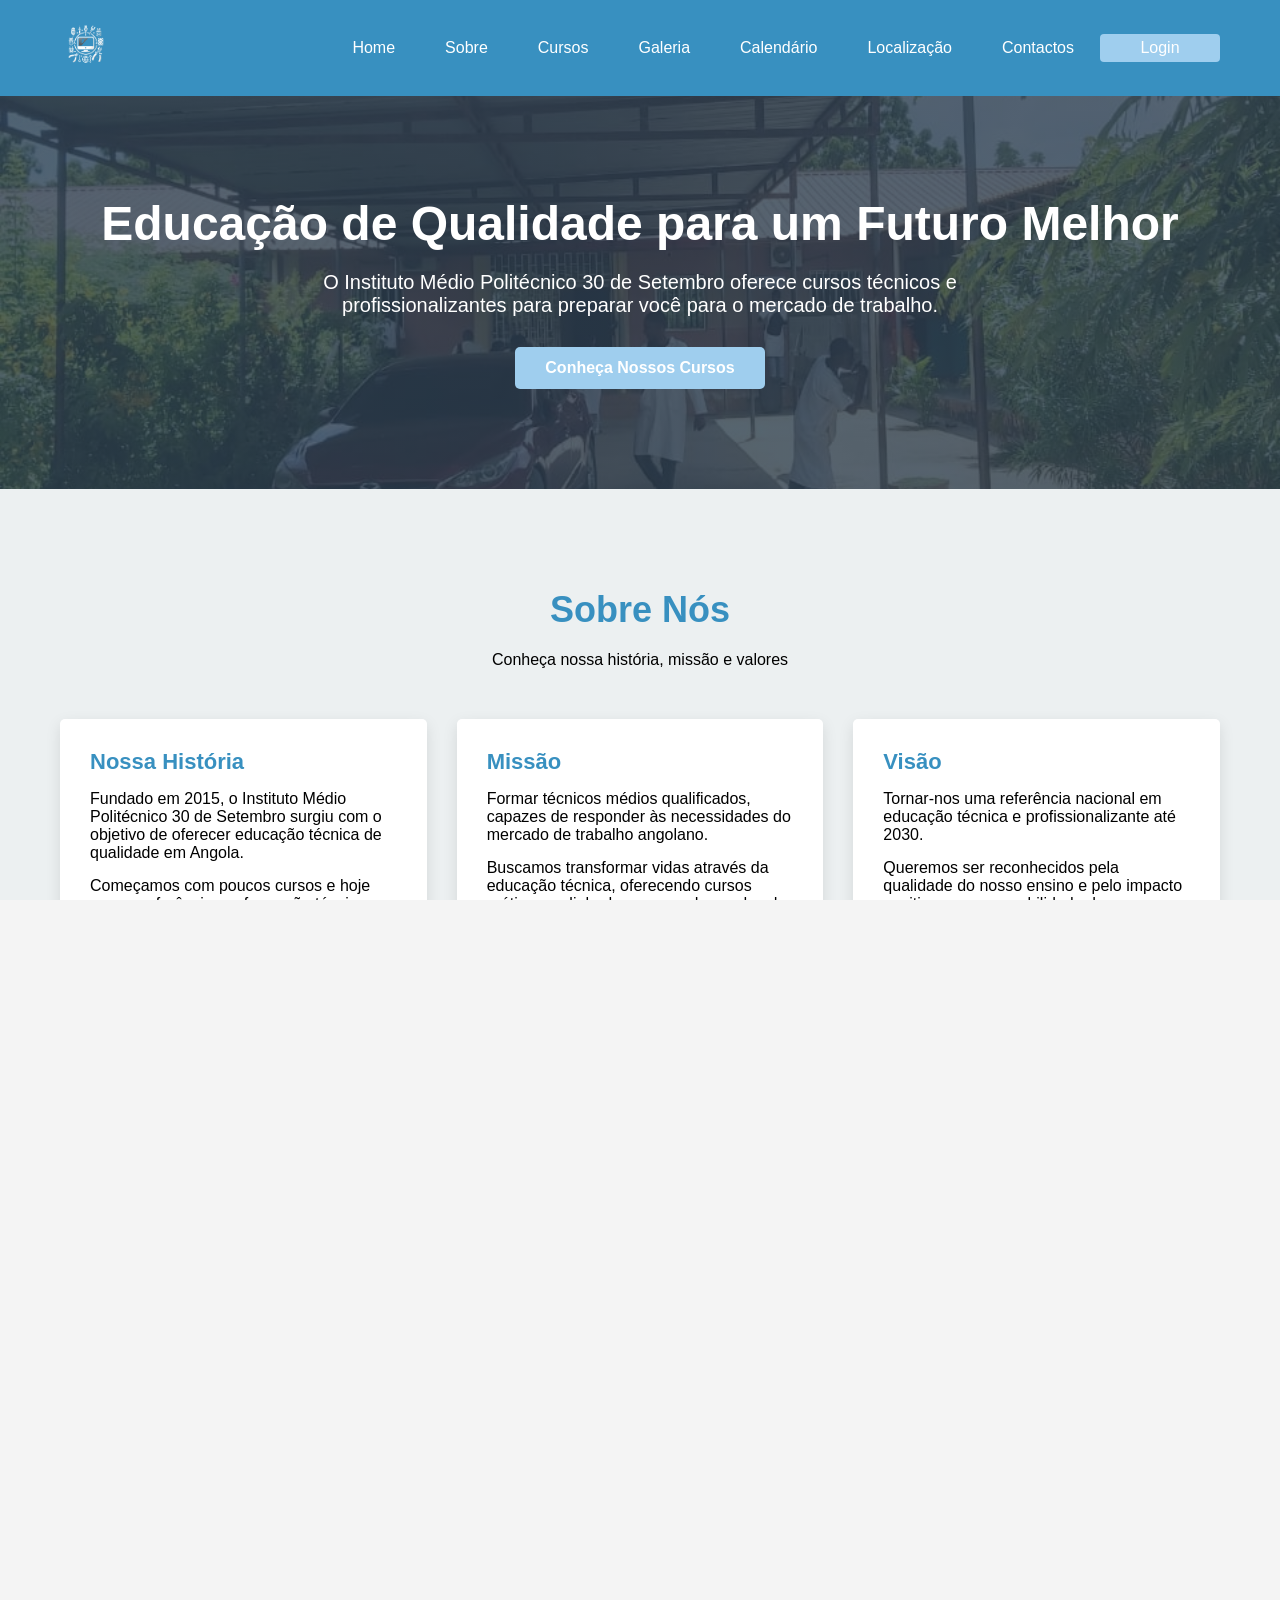
==== commit 5ed916af: "sending galery" ====
--- a/index.html
+++ b/index.html
@@ -190,6 +190,7 @@
                     <thead>
                         <tr>
                             <th>Curso</th>
+                            <th>Número de Vagas</th>
                             <th>Título</th>
                             <th>Término</th>
                             <th>Descrição</th>
@@ -432,6 +433,7 @@
     <script src="apis/contacts.js"></script>
     <script src="apis/inscricoes.js"></script>
     <script src="apis/galeria.js"></script>
+    <script src="apis/cursos.js"></script>
     
     
 </body>
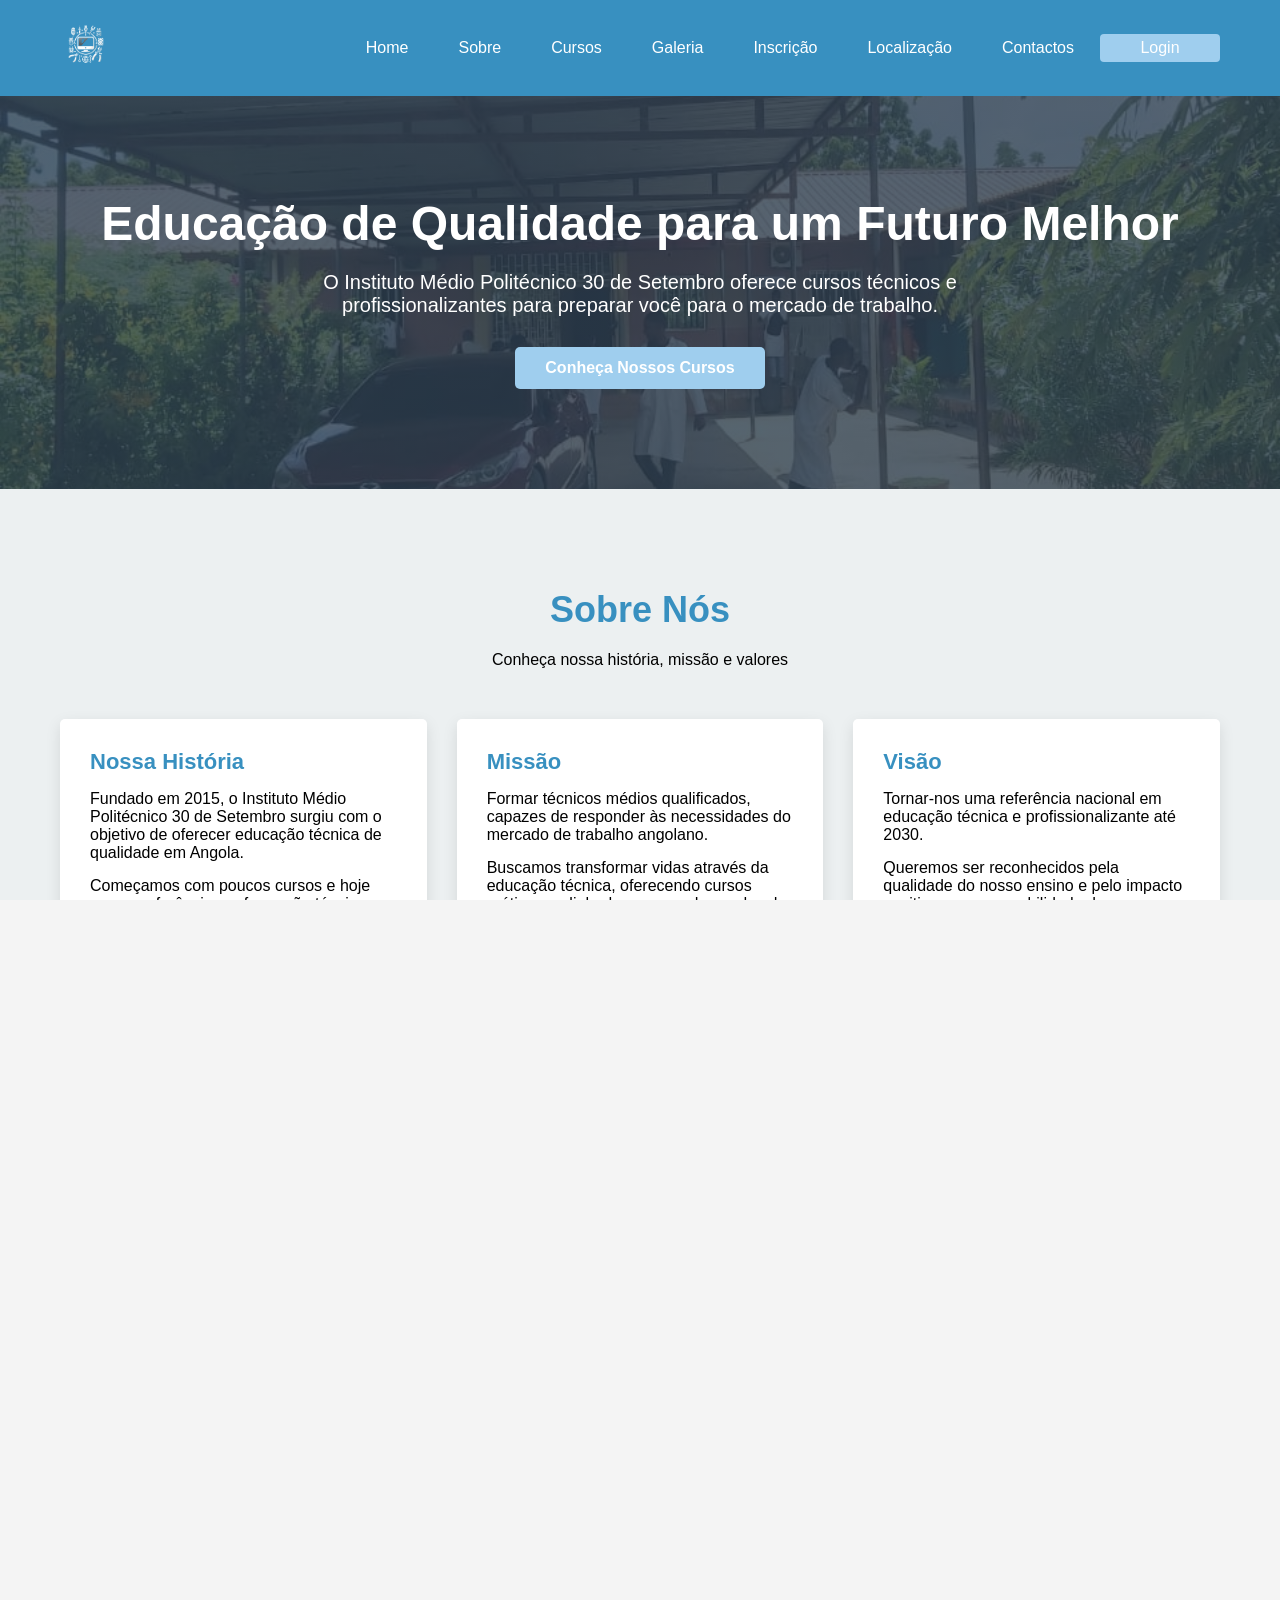
==== commit 7fc7c3b7: "fixing any bugs" ====
--- a/index.html
+++ b/index.html
@@ -25,7 +25,7 @@
                     <li><a href="#sobre">Sobre</a></li>
                     <li><a href="#cursos">Cursos</a></li>
                     <li><a href="#galeria">Galeria</a></li>
-                    <li><a href="#calendario">Calendário</a></li>
+                    <li><a href="#calendario">Inscrição</a></li>
                     <li><a href="#localizacao">Localização</a></li>
                     <li><a href="#contactos">Contactos</a></li>
                     <a href="admin/login.html" class="btn-login">Login</a>
@@ -182,8 +182,8 @@
     <section class="section" id="calendario">
         <div class="container">
             <div class="section-title">
-                <h2>Calendário Inscrições</h2>
-                <p>Datas importantes para matrículas e eventos</p>
+                <h2>Efectuar Inscrições</h2>
+                <p>Datas importantes para matrículas e Inscrição</p>
             </div>
             <div class="calendar">
                 <table>
@@ -304,20 +304,8 @@
                     
                     <!-- Página 2 - Dados Acadêmicos -->
                     <div class="page" id="page2">
-                        <div class="form-group">
-                            <label for="ano_lectivo">ANO LECTIVO *</label>
-                            <input type="text" id="ano_lectivo" name="ano_lectivo" value="2024" readonly>
-                        </div>
-                        
-                        <div class="form-group">
-                            <label for="curso">CURSO *</label>
-                            <select id="curso" name="curso" class="validate" required>
-                                <option value="">Selecione</option>
-                                <option value="electricidade">Electricidade</option>
-                                <option value="informatica">Informática</option>
-                                <option value="Outro">Outro</option>
-                            </select>
-                        </div>
+                        
+                        
                         
                         <div class="form-row">
                             <div class="form-group">
--- a/css/message-modal.css
+++ b/css/message-modal.css
@@ -16,7 +16,7 @@
 
 .message-modal.active {
     display: block;
-    animation: fadeIn 0.3s ease;
+    
 }
 
 .message-modal-overlay {
